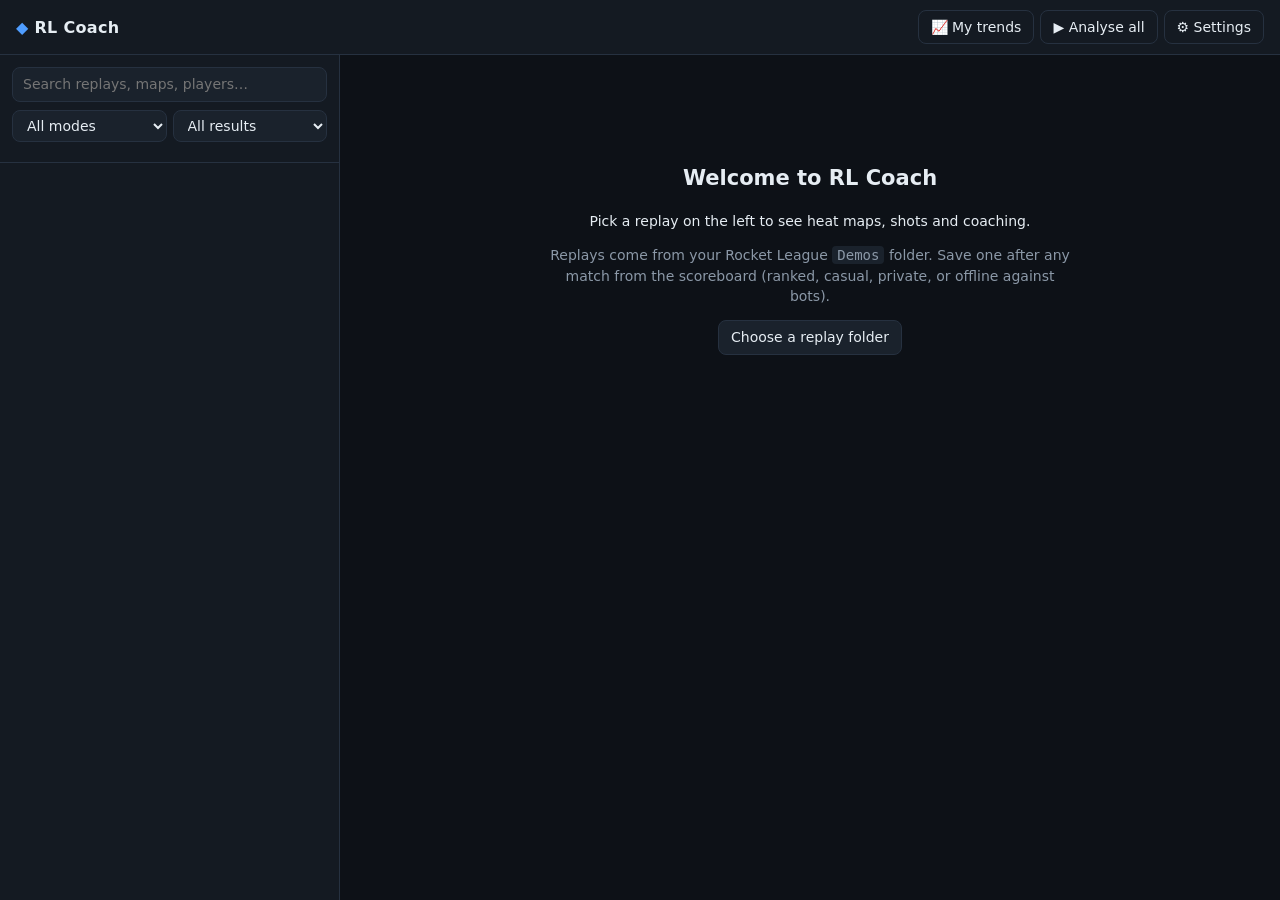
==== rlcoach/ui/index.html @ 0c8c967a "RL Coach: replay analysis and coaching app Reads Rocket League .replay files offline (no game inject" ====
<!doctype html>
<html lang="en">
<head>
<meta charset="utf-8">
<meta name="viewport" content="width=device-width,initial-scale=1">
<title>RL Coach</title>
<link rel="stylesheet" href="style.css">
</head>
<body>
<header class="topbar">
  <div class="brand"><span class="logo">◆</span> RL Coach</div>
  <div class="top-actions">
    <button id="btn-trends" class="ghost">📈 My trends</button>
    <button id="btn-analyse-all" class="ghost" title="Analyse every replay in the background so trends cover them">▶ Analyse all</button>
    <button id="btn-settings" class="ghost">⚙ Settings</button>
  </div>
</header>

<div class="layout">
  <aside class="sidebar">
    <div class="side-tools">
      <input id="search" type="search" placeholder="Search replays, maps, players…">
      <div class="filters">
        <select id="filter-mode">
          <option value="">All modes</option>
        </select>
        <select id="filter-result">
          <option value="">All results</option>
          <option value="win">Wins</option>
          <option value="loss">Losses</option>
        </select>
      </div>
      <div id="list-count" class="muted small"></div>
    </div>
    <ul id="replay-list" class="replay-list"></ul>
  </aside>

  <main id="main">
    <div id="empty" class="empty">
      <h2>Welcome to RL Coach</h2>
      <p>Pick a replay on the left to see heat maps, shots and coaching.</p>
      <p class="muted">Replays come from your Rocket League <code>Demos</code> folder. Save one after any match from the scoreboard
        (ranked, casual, private, or offline against bots).</p>
      <button id="btn-add-folder-empty">Choose a replay folder</button>
    </div>
    <div id="view" hidden></div>
  </main>
</div>

<dialog id="settings">
  <form method="dialog" class="dialog">
    <h3>Settings</h3>
    <label>Your in-game name
      <input id="set-player" placeholder="Leave empty to use whoever saved the most replays">
    </label>
    <div class="muted small">Used to find "you" in each replay. Currently: <b id="set-you"></b></div>
    <h4>Replay folders</h4>
    <ul id="set-folders" class="folders"></ul>
    <div class="row">
      <button type="button" id="btn-add-folder">Add folder…</button>
      <input id="set-folder-text" placeholder="…or paste a folder path">
      <button type="button" id="btn-add-folder-text">Add</button>
    </div>
    <div class="row end"><button value="close" class="primary">Done</button></div>
  </form>
</dialog>

<script src="app.js"></script>
</body>
</html>
---- rlcoach/ui/style.css ----
:root{
  --bg:#0d1117;--panel:#141a22;--panel2:#1a222c;--line:#263140;--fg:#e6edf3;--muted:#8b98a7;
  --accent:#4f9dff;--blue:#3b82f6;--orange:#f97316;--good:#3fb950;--bad:#f85149;--warn:#d29922;
  --field:#0f2a1c;--field-line:rgba(255,255,255,.35);
}
*{box-sizing:border-box}
html,body{height:100%;margin:0}
body{background:var(--bg);color:var(--fg);font:14px/1.45 "Segoe UI",system-ui,-apple-system,Roboto,sans-serif;display:flex;flex-direction:column}
button,select,input{font:inherit;color:inherit}
button{background:var(--panel2);border:1px solid var(--line);border-radius:8px;padding:6px 12px;cursor:pointer}
button:hover{border-color:var(--accent)}
button.primary{background:var(--accent);border-color:var(--accent);color:#fff}
button.ghost{background:transparent}
input,select{background:var(--panel2);border:1px solid var(--line);border-radius:8px;padding:6px 10px}
input:focus,select:focus{outline:none;border-color:var(--accent)}
code{background:var(--panel2);padding:1px 5px;border-radius:4px}
.muted{color:var(--muted)}.small{font-size:12px}
.topbar{display:flex;align-items:center;justify-content:space-between;padding:10px 16px;border-bottom:1px solid var(--line);background:var(--panel)}
.brand{font-weight:700;font-size:16px;letter-spacing:.3px}.logo{color:var(--accent)}
.top-actions{display:flex;gap:6px}
.layout{flex:1;display:flex;min-height:0}
.sidebar{width:340px;min-width:280px;border-right:1px solid var(--line);display:flex;flex-direction:column;background:var(--panel)}
.side-tools{padding:12px;display:flex;flex-direction:column;gap:8px;border-bottom:1px solid var(--line)}
.filters{display:flex;gap:6px}.filters select{flex:1;min-width:0}
.replay-list{list-style:none;margin:0;padding:0;overflow-y:auto;flex:1}
.replay-list li{padding:10px 12px;border-bottom:1px solid var(--line);cursor:pointer;display:grid;grid-template-columns:1fr auto;gap:2px 8px}
.replay-list li:hover{background:var(--panel2)}
.replay-list li.active{background:#1d2a3a;box-shadow:inset 3px 0 0 var(--accent)}
.replay-list .name{font-weight:600;white-space:nowrap;overflow:hidden;text-overflow:ellipsis}
.replay-list .sub{grid-column:1/-1;color:var(--muted);font-size:12px;white-space:nowrap;overflow:hidden;text-overflow:ellipsis}
.score-pill{font-weight:700;font-variant-numeric:tabular-nums;padding:0 8px;border-radius:999px;font-size:12px;align-self:center}
.score-pill.win{background:rgba(63,185,80,.15);color:var(--good)}.score-pill.loss{background:rgba(248,81,73,.15);color:var(--bad)}
.score-pill.neutral{background:var(--panel2);color:var(--muted)}
.dot{display:inline-block;width:7px;height:7px;border-radius:50%;margin-right:5px;background:var(--line);vertical-align:middle}.dot.on{background:var(--accent)}
main{flex:1;overflow-y:auto;min-width:0}
.empty{max-width:560px;margin:12vh auto;text-align:center;padding:0 16px}
#view{padding:18px 22px 60px;max-width:1300px}
.head{display:flex;flex-wrap:wrap;gap:16px;align-items:flex-start;justify-content:space-between}
.title-row{display:flex;align-items:center;gap:8px}
.title-row h1{margin:0;font-size:22px}
.title-row button{padding:2px 8px;font-size:12px}
.scoreboard{display:grid;grid-template-columns:1fr auto 1fr;gap:12px;align-items:center;background:var(--panel);border:1px solid var(--line);border-radius:12px;padding:12px 16px;margin:14px 0}
.scoreboard .big{font-size:34px;font-weight:800;font-variant-numeric:tabular-nums;text-align:center}
.team{display:flex;flex-direction:column;gap:2px}.team.right{text-align:right}
.team .p{display:flex;gap:8px;align-items:center;cursor:pointer;padding:2px 6px;border-radius:6px}
.team.right .p{flex-direction:row-reverse}
.team .p:hover{background:var(--panel2)}.team .p.sel{background:var(--panel2);outline:1px solid var(--accent)}
.team .p .st{color:var(--muted);font-size:12px;font-variant-numeric:tabular-nums}
.t0{color:var(--blue)}.t1{color:var(--orange)}
.tabs{display:flex;gap:4px;border-bottom:1px solid var(--line);margin:8px 0 16px;flex-wrap:wrap}
.tabs button{background:none;border:none;border-bottom:2px solid transparent;border-radius:0;padding:8px 14px;color:var(--muted)}
.tabs button.on{color:var(--fg);border-bottom-color:var(--accent)}
.card{background:var(--panel);border:1px solid var(--line);border-radius:12px;padding:14px 16px;margin-bottom:12px}
.card h3{margin:0 0 6px;font-size:16px}
.focus{border-left:4px solid var(--accent)}
.focus .n{display:inline-grid;place-items:center;width:22px;height:22px;border-radius:50%;background:var(--accent);color:#fff;font-size:12px;margin-right:8px}
.chip{display:inline-block;background:var(--panel2);border:1px solid var(--line);border-radius:999px;padding:0 9px;font-size:12px;color:var(--muted);margin-left:6px;font-weight:400}
.grid2{display:grid;grid-template-columns:repeat(auto-fit,minmax(320px,1fr));gap:12px}
.moment{display:flex;gap:10px;padding:6px 0;border-bottom:1px solid var(--line)}.moment:last-child{border:0}
.moment .clock{font-weight:700;min-width:62px;font-variant-numeric:tabular-nums}.moment .ic{width:18px;color:var(--warn)}.moment.good .ic{color:var(--good)}
ul.tight{margin:6px 0 0;padding-left:20px}ul.tight li{margin:3px 0}
.field-wrap{display:flex;gap:16px;flex-wrap:wrap;align-items:flex-start}
.field-wrap canvas{background:var(--field);border-radius:14px;max-width:100%;height:auto}
.controls{display:flex;flex-direction:column;gap:10px;min-width:240px;flex:1}
.seg{display:flex;flex-wrap:wrap;gap:4px}
.seg button{padding:4px 10px;font-size:13px}.seg button.on{background:var(--accent);border-color:var(--accent);color:#fff}
.bars .bar{display:grid;grid-template-columns:90px 1fr 44px;gap:8px;align-items:center;margin:4px 0;font-size:13px}
.bars .track{height:10px;background:var(--panel2);border-radius:5px;overflow:hidden}.bars .fill{height:100%;background:var(--accent)}
table{width:100%;border-collapse:collapse;font-size:13px}
th,td{padding:6px 8px;border-bottom:1px solid var(--line);text-align:right;font-variant-numeric:tabular-nums;white-space:nowrap}
th:first-child,td:first-child{text-align:left}
th{color:var(--muted);font-weight:500;position:sticky;top:0;background:var(--panel)}
tr.group td{color:var(--accent);font-weight:600;text-align:left;padding-top:14px}
td.best{color:var(--good);font-weight:700}td.me{background:rgba(79,157,255,.08)}
.scroll{overflow-x:auto}
.legend{display:flex;gap:14px;flex-wrap:wrap;font-size:12px;color:var(--muted)}
.legend span::before{content:"";display:inline-block;width:10px;height:10px;border-radius:50%;margin-right:5px;vertical-align:-1px;background:var(--c)}
.loading{display:flex;align-items:center;gap:12px;padding:40px 0;color:var(--muted)}
.spinner{width:22px;height:22px;border:3px solid var(--line);border-top-color:var(--accent);border-radius:50%;animation:spin 1s linear infinite}
@keyframes spin{to{transform:rotate(360deg)}}
svg text{fill:var(--muted);font-size:11px}
dialog{background:var(--panel);color:var(--fg);border:1px solid var(--line);border-radius:14px;padding:0;width:min(560px,92vw)}
dialog::backdrop{background:rgba(0,0,0,.55)}
.dialog{padding:18px;display:flex;flex-direction:column;gap:10px}.dialog h3,.dialog h4{margin:4px 0}
.dialog label{display:flex;flex-direction:column;gap:4px}
.row{display:flex;gap:6px;align-items:center}.row input{flex:1}.row.end{justify-content:flex-end}
.folders{list-style:none;margin:0;padding:0}.folders li{display:flex;justify-content:space-between;gap:8px;padding:6px 0;border-bottom:1px solid var(--line);word-break:break-all}
.toast{position:fixed;bottom:16px;right:16px;background:var(--panel2);border:1px solid var(--line);padding:10px 14px;border-radius:10px}
@media (max-width:800px){.sidebar{width:100%;max-height:40vh}.layout{flex-direction:column}}
.update-bar{display:flex;gap:10px;align-items:center;justify-content:center;padding:8px 12px;background:#14324f;border-bottom:1px solid var(--accent)}
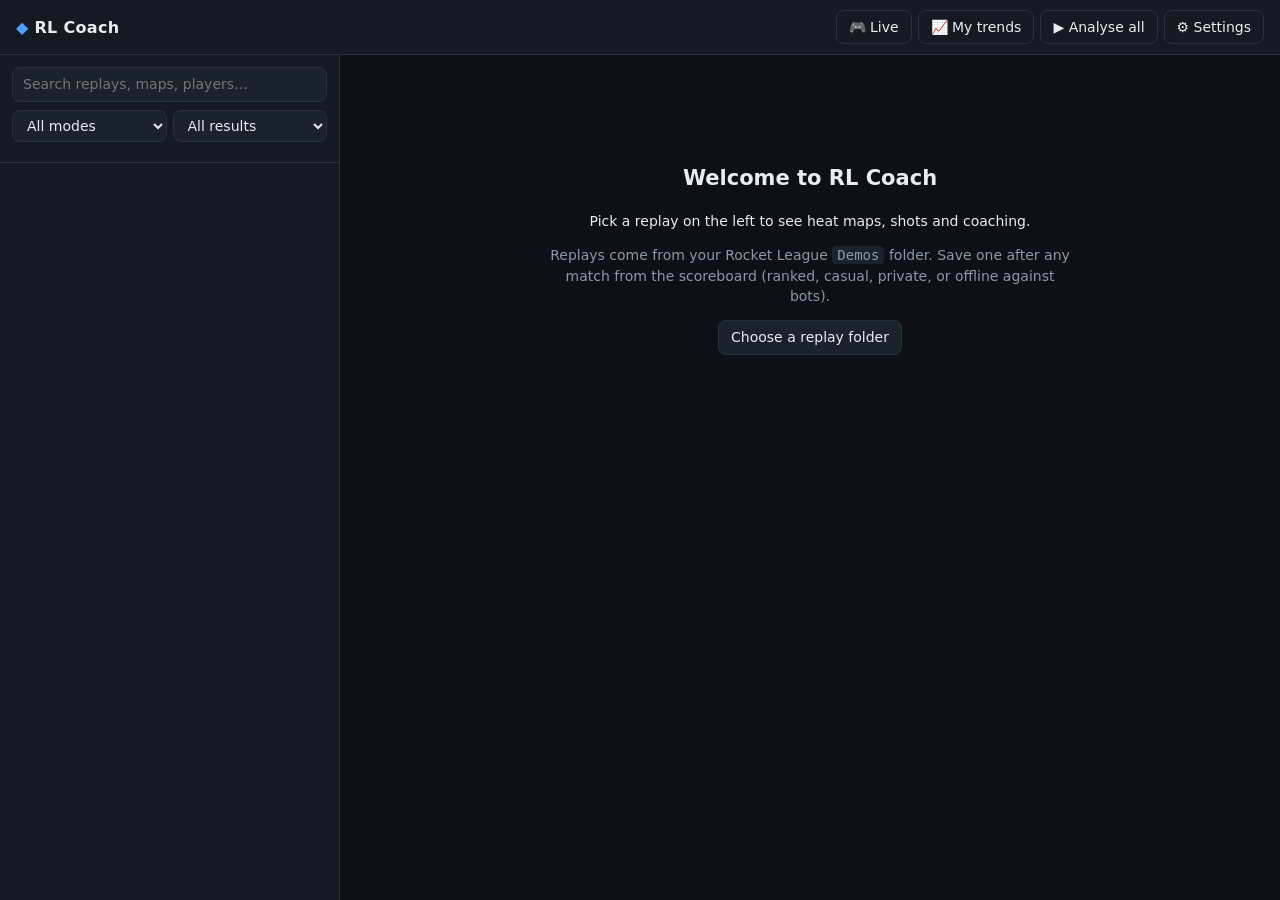
==== commit d6be90c9: "Live coaching: replay watch-along and offline mechanics trainer - Stats API client (official, works " ====
--- a/rlcoach/ui/index.html
+++ b/rlcoach/ui/index.html
@@ -10,6 +10,7 @@
 <header class="topbar">
   <div class="brand"><span class="logo">◆</span> RL Coach</div>
   <div class="top-actions">
+    <button id="btn-live" class="ghost">🎮 Live</button>
     <button id="btn-trends" class="ghost">📈 My trends</button>
     <button id="btn-analyse-all" class="ghost" title="Analyse every replay in the background so trends cover them">▶ Analyse all</button>
     <button id="btn-settings" class="ghost">⚙ Settings</button>
--- a/rlcoach/ui/style.css
+++ b/rlcoach/ui/style.css
@@ -88,3 +88,10 @@
 .toast{position:fixed;bottom:16px;right:16px;background:var(--panel2);border:1px solid var(--line);padding:10px 14px;border-radius:10px}
 @media (max-width:800px){.sidebar{width:100%;max-height:40vh}.layout{flex-direction:column}}
 .update-bar{display:flex;gap:10px;align-items:center;justify-content:center;padding:8px 12px;background:#14324f;border-bottom:1px solid var(--accent)}
+.seekable{cursor:pointer}.seekable:hover{background:var(--panel2)}
+.card.watch{border-color:var(--good);margin-top:10px}
+.grid4{display:grid;grid-template-columns:repeat(auto-fit,minmax(200px,1fr));gap:12px;margin-bottom:12px}
+.card.mech.focus{border-color:var(--accent)}
+.big-num{font-size:26px;font-weight:800}
+.grade{display:inline-grid;place-items:center;width:30px;height:30px;border-radius:8px;font-weight:800;background:var(--panel2)}
+.grade.gS,.grade.gA{color:var(--good)}.grade.gB{color:var(--accent)}.grade.gC{color:var(--warn)}.grade.gD{color:var(--bad)}
